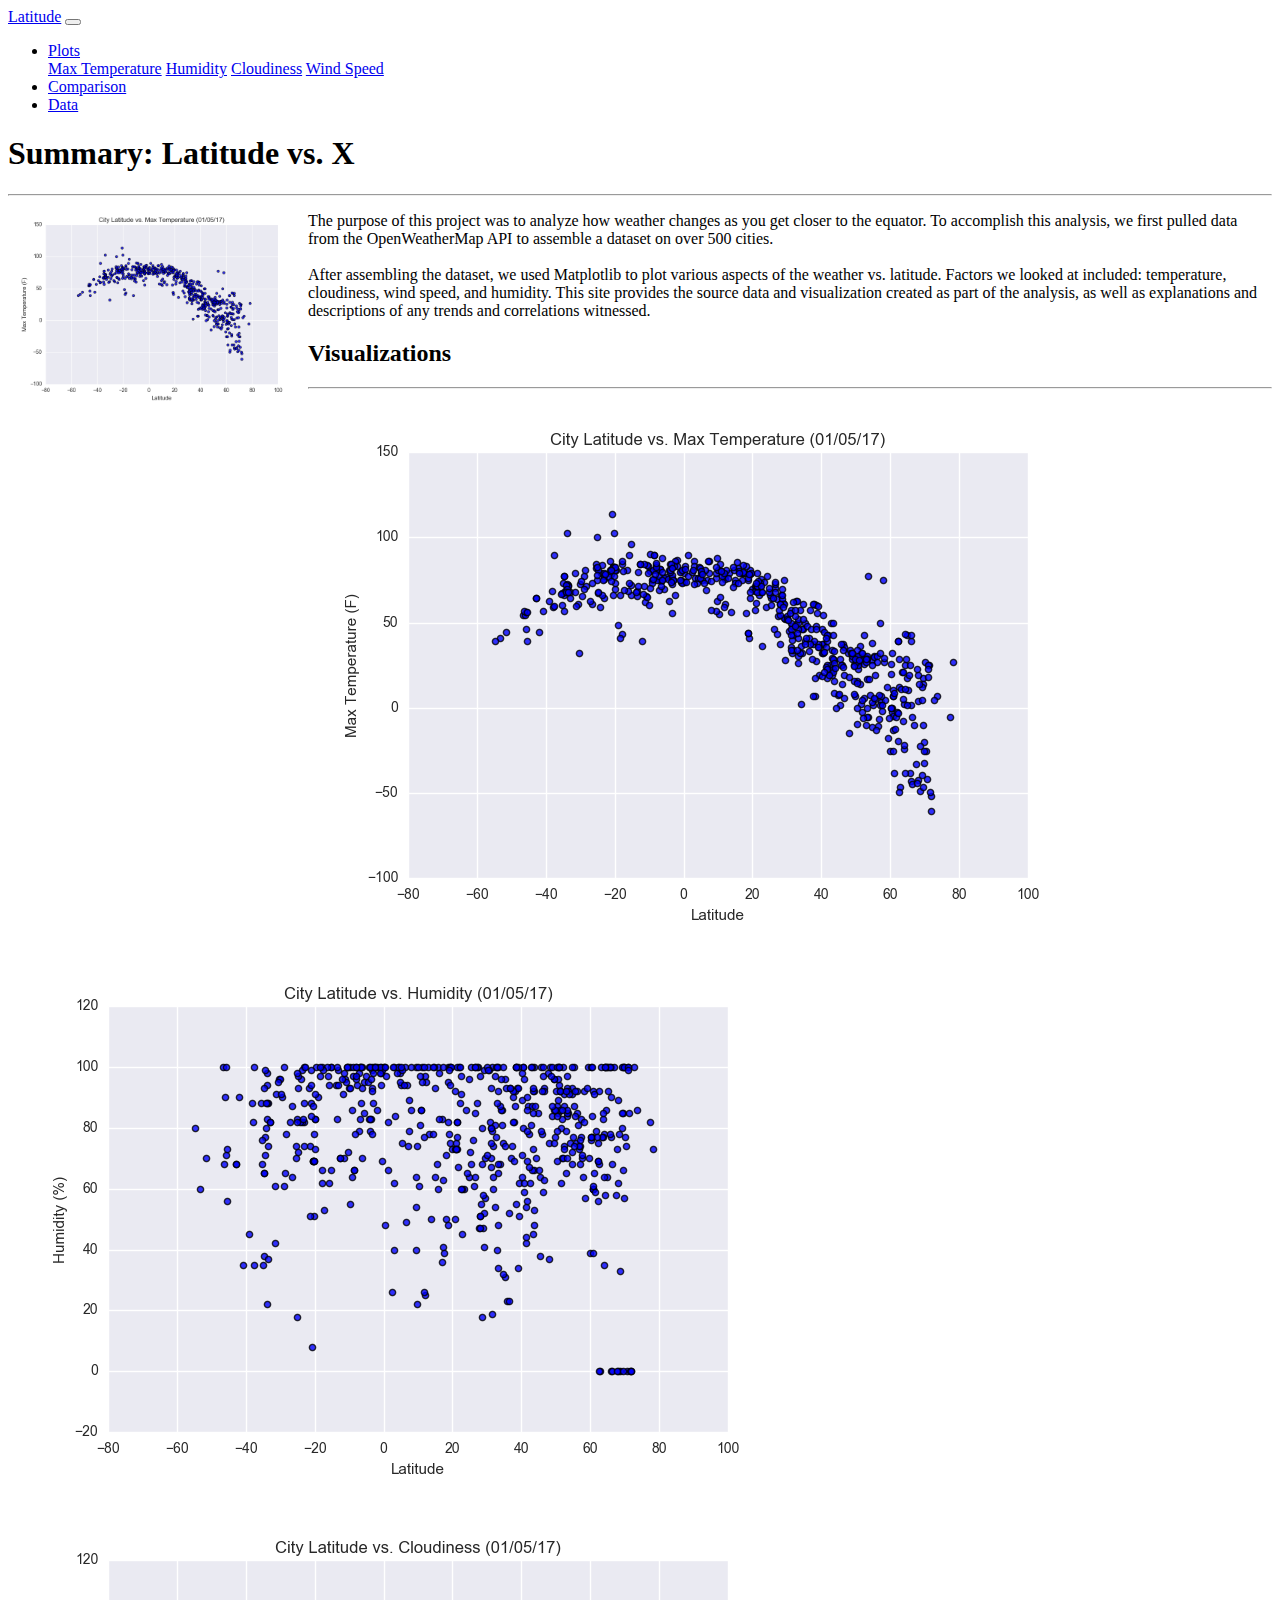
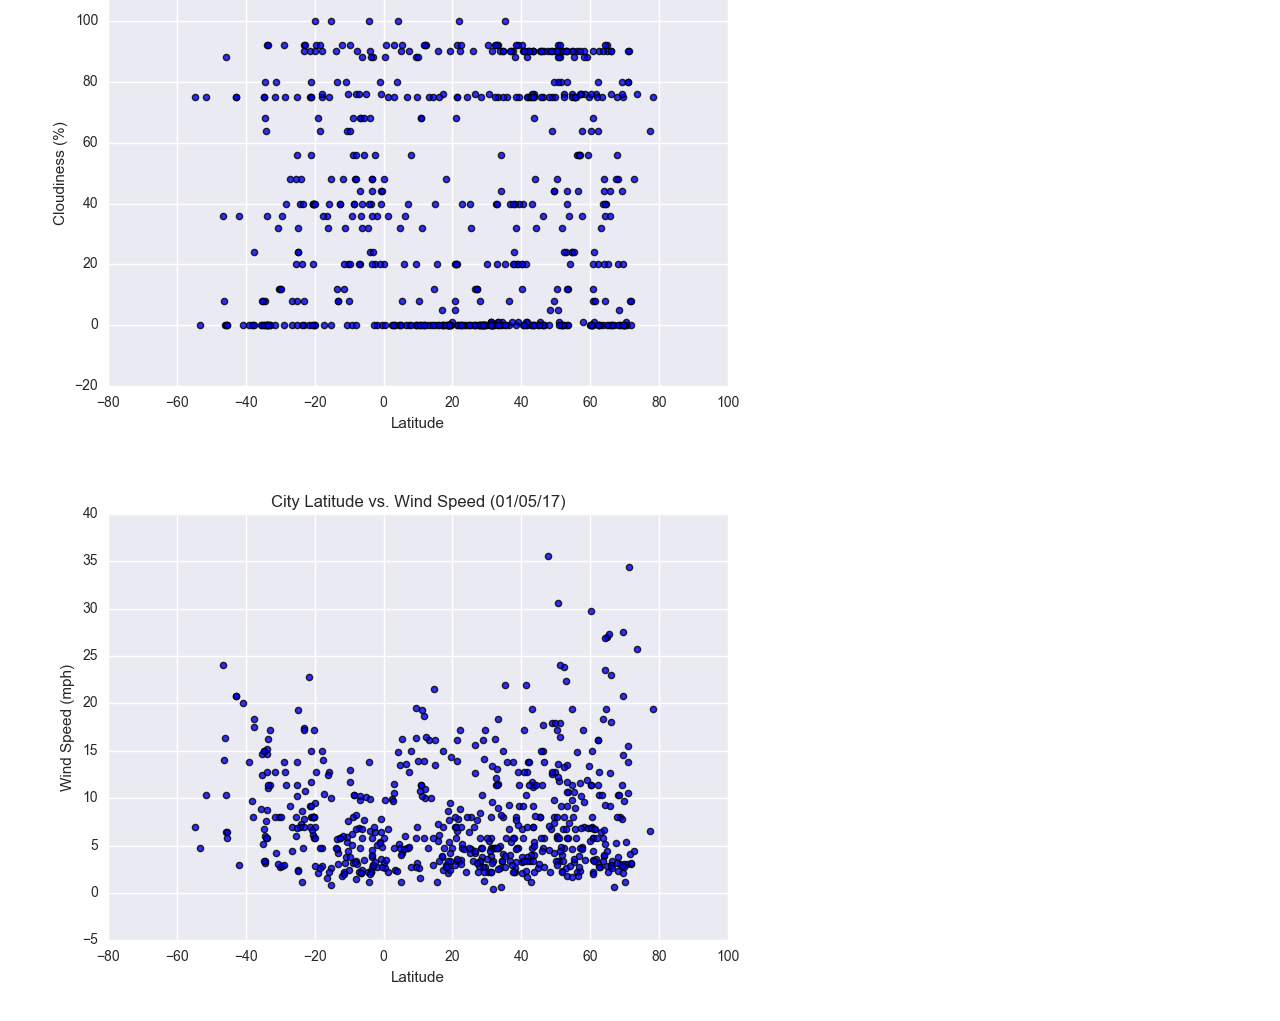
==== WebVisualizations/index.html @ 3ce0e2e8 "<added figs>" ====
<!DOCTYPE html>
<html lang="en">

<head>
    <meta charset="UTF-8">
    <meta name="viewport" content="width=device-width, initial-scale=1, shrink-to-fit=no">
    <title>Web Design Challenge</title>

    <link rel="stylesheet" href="https://cdn.jsdelivr.net/npm/bootstrap@4.5.3/dist/css/bootstrap.min.css" integrity="sha384-TX8t27EcRE3e/ihU7zmQxVncDAy5uIKz4rEkgIXeMed4M0jlfIDPvg6uqKI2xXr2" crossorigin="anonymous">
    <link rel="stylesheet" href="style.css">

      

</head>

<body>
    <nav class="navbar navbar-expand-lg navbar-light" style="background-color: white;">
      <div class="container"> 
        <a class="navbar-brand text-white" href="index.html">Latitude</a>
         <button class="navbar-toggler" type="button" data-toggle="collapse" 
         data-target="#navbarNavDropdown" 
          aria-controls="navbarNavDropdown" aria-expanded="false" 
          aria-label="Toggle navigation">
          <span class="navbar-toggler-icon"></span>
      </div>
         </button>
            
         <div class="collapse navbar-collapse" id="navbarNavDropdown">
            <ul class="navbar-nav ml-auto">
                 
                <li class="nav-item dropdown">
                   
                  <a class="nav-link dropdown-toggle" href="#" 
                  id="navbarDropdownMenuLink" role="button" 
                  data-toggle="dropdown" aria-haspopup="true" 
                  aria-expanded="false"> 
                  Plots
                  </a>
                   
                  <div class="dropdown-menu" aria-labelledby="navbarDropdownMenuLink">
                      <a class="dropdown-item" href="maxtemp.html">Max Temperature</a>
                      <a class="dropdown-item" href="humidity.html">Humidity</a>
                      <a class="dropdown-item" href="cloudiness.html">Cloudiness</a>
                      <a class="dropdown-item" href="windspeed.html">Wind Speed</a>
                  </div>
                </li>

                <li class="nav-item">
                  <a class="nav-link" href="comparison.html">Comparison</a>
                </li>
                <li class="nav-item">
                  <a class="nav-link" href="data.html">Data</a>
                </li>
           
            </ul>
          </div>
    </nav>

          <div class="container-fluid">
            <div class="row" style="background-color: white;">
                <div class="col-sm-12 col-md-8">
                  <h1><b>Summary: Latitude vs. X</b></h1>
                    <hr>
                    <a href="">
                        <img src="assets/images/Fig1.png" width=300 px; Align="left">
                    </a>
                        <p>The purpose of this project was to analyze how weather changes as you get closer to the equator.
                        To accomplish this analysis, we first pulled data from the OpenWeatherMap API to assemble a dataset
                        on over 500
                        cities. <br><br>
                        After assembling the dataset, we used Matplotlib to plot various aspects of the weather vs.
                        latitude. Factors we looked
                        at included: temperature, cloudiness, wind speed, and humidity. This site provides the source data
                        and visualization created as
                        part of the analysis, as well as explanations and descriptions of any trends and correlations
                        witnessed.
                        </p>
                </div>
    
    
                <div class="col-sm-12 col-md-4 ">
                    <div class="row">
                        <div class="col-12">
                            <h2><b>Visualizations</b></h2>
                            <hr>
                        </div>
                    </div>
                    <div class="row">
                        <div class="col-6">
                            <a href="maxtemp.html">
                                <img src="assets/images/Fig1.png" class="img-fluid">
                            </a>
                            
                            <a href="humidity.html">
                                <img src="assets/images/Fig2.png" class="img-fluid">
                            </a>
                        </div>
                        
                        <div class="col-6">
    
                            <a href="cloudiness.html"> 
                                <img src="assets/images/Fig3.png" class="img-fluid">
                            </a>
                            <a href="windspeed.html">
                            <img src="assets/images/Fig4.png" class="img-fluid">
                            </a>
                        </div>
                    </div>
                </div>
            </div>
        </div>
    
        <script src="https://code.jquery.com/jquery-3.5.1.slim.min.js" integrity="sha384-DfXdz2htPH0lsSSs5nCTpuj/zy4C+OGpamoFVy38MVBnE+IbbVYUew+OrCXaRkfj" crossorigin="anonymous"></script>
        <script src="https://cdn.jsdelivr.net/npm/bootstrap@4.5.3/dist/js/bootstrap.bundle.min.js" integrity="sha384-ho+j7jyWK8fNQe+A12Hb8AhRq26LrZ/JpcUGGOn+Y7RsweNrtN/tE3MoK7ZeZDyx" crossorigin="anonymous"></script> 
    </body>    
</html>
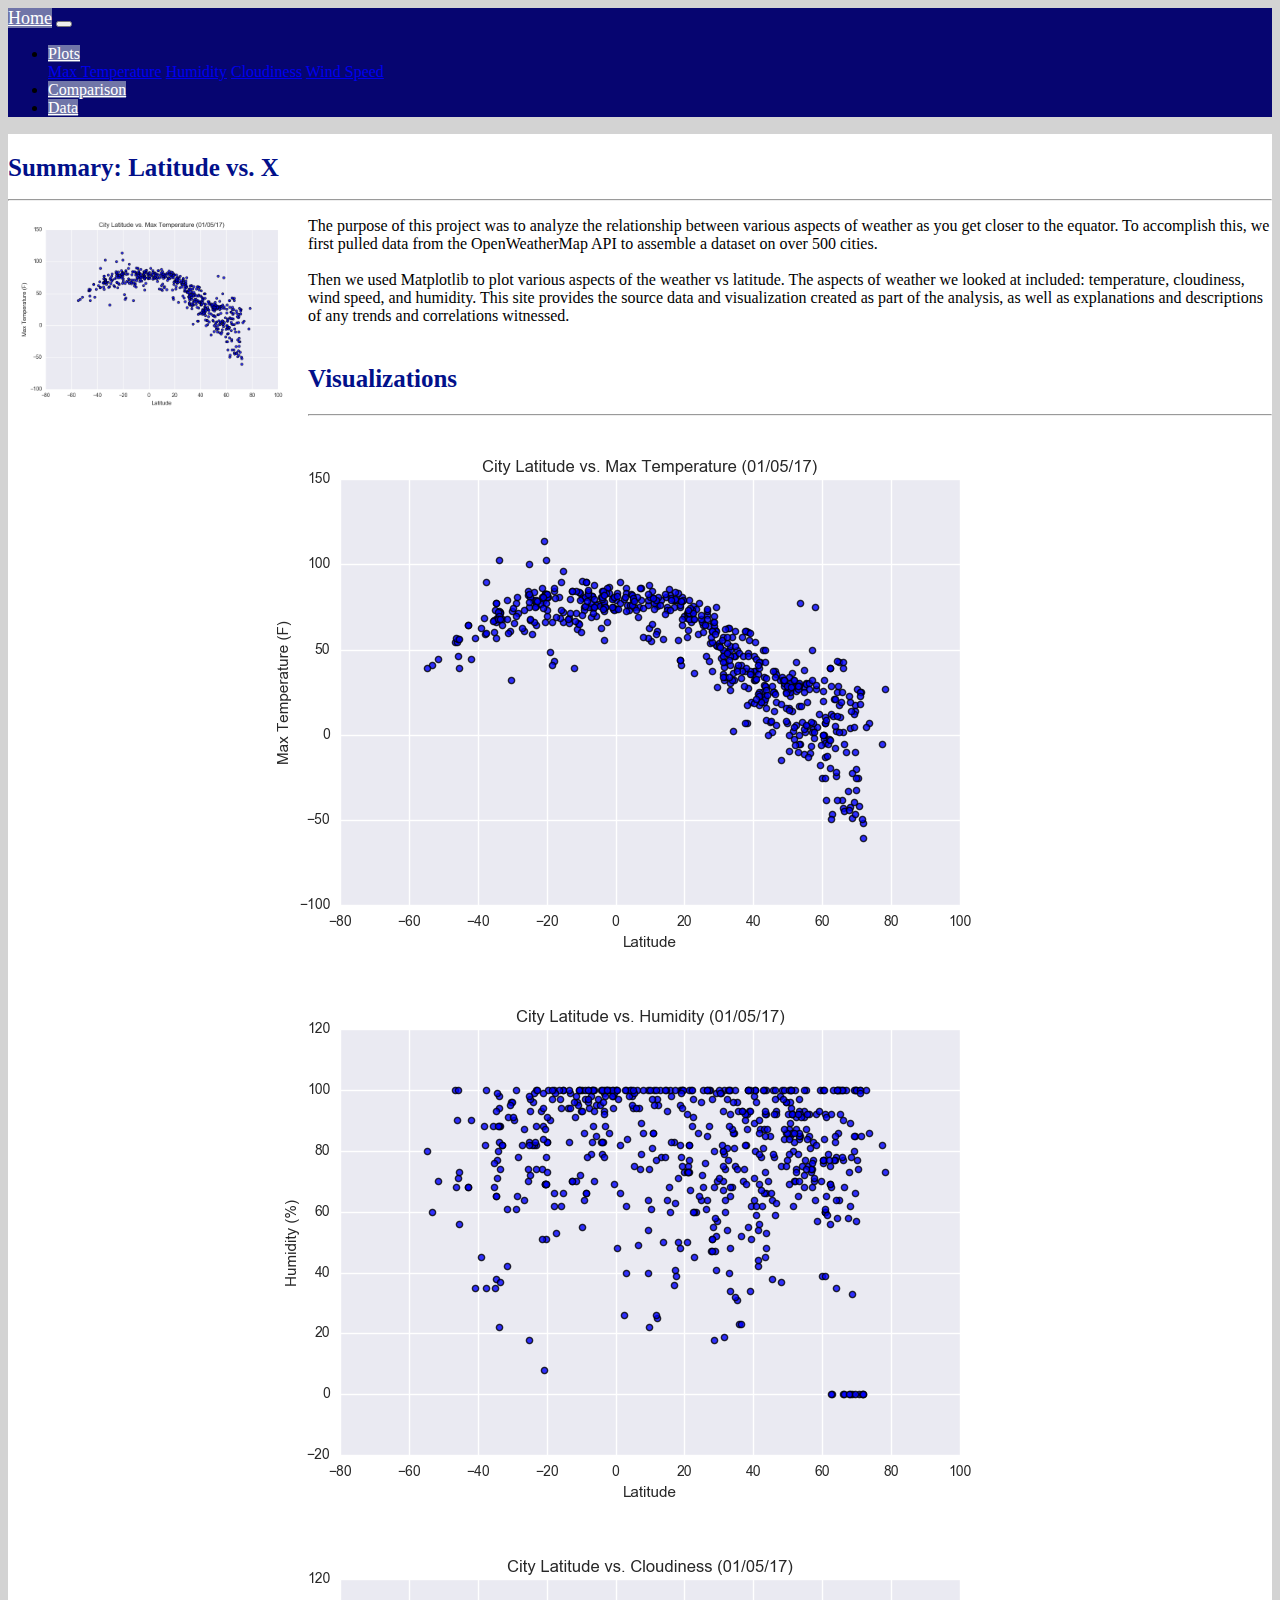
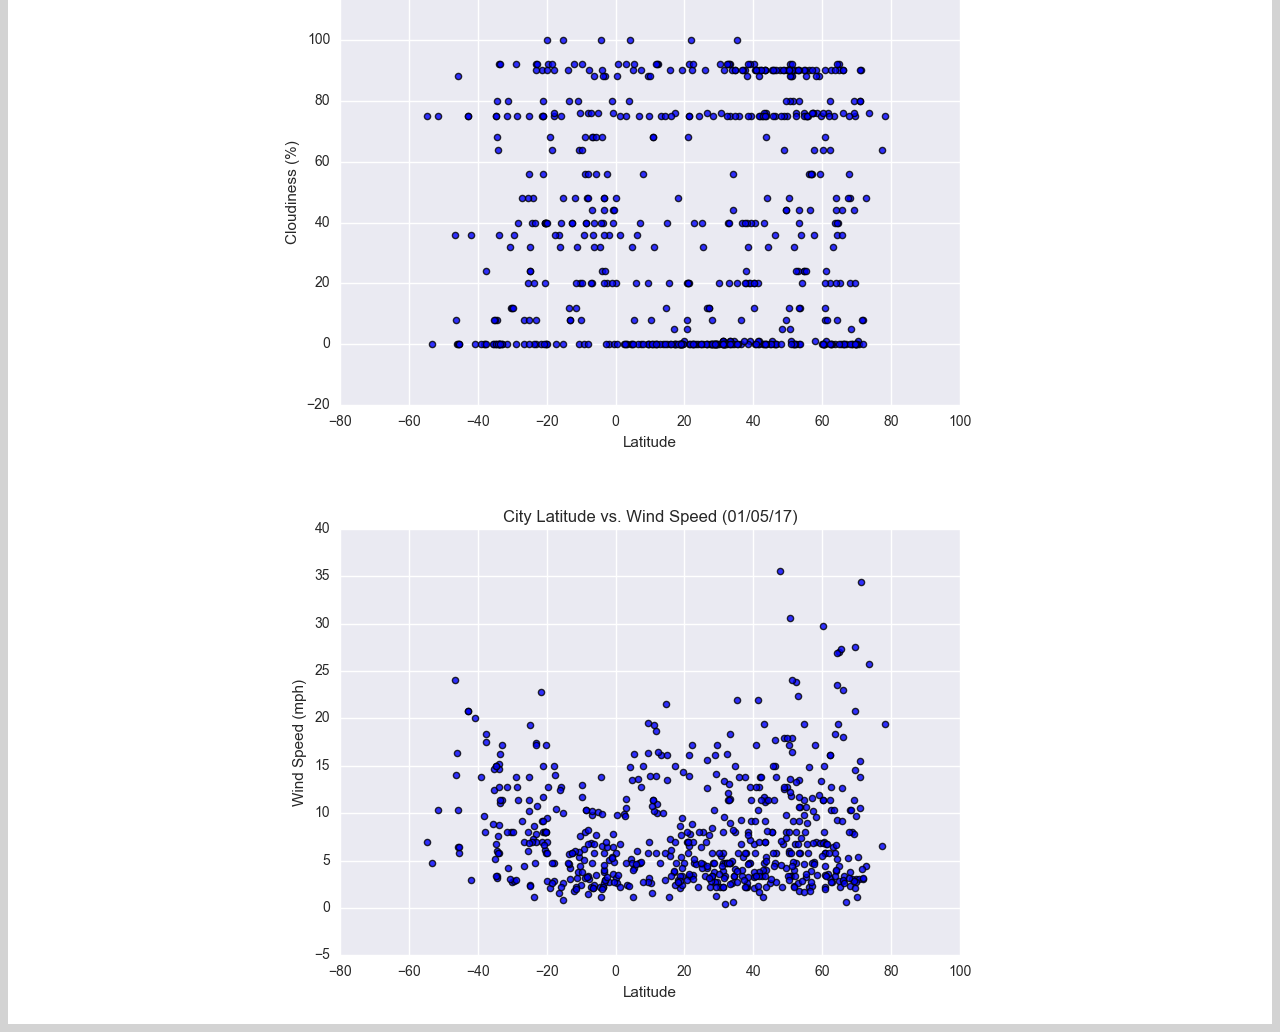
==== commit c4451850: "<created remaining pages, formatted, added figs>" ====
--- a/WebVisualizations/index.html
+++ b/WebVisualizations/index.html
@@ -14,9 +14,9 @@
 </head>
 
 <body>
-    <nav class="navbar navbar-expand-lg navbar-light" style="background-color: white;">
+    <nav class="navbar navbar-expand-lg navbar-light" style="background-color: rgb(6, 5, 112);">
       <div class="container"> 
-        <a class="navbar-brand text-white" href="index.html">Latitude</a>
+        <a class="navbar-brand text-white" href="index.html">Home</a>
          <button class="navbar-toggler" type="button" data-toggle="collapse" 
          data-target="#navbarNavDropdown" 
           aria-controls="navbarNavDropdown" aria-expanded="false" 
@@ -46,7 +46,7 @@
                 </li>
 
                 <li class="nav-item">
-                  <a class="nav-link" href="comparison.html">Comparison</a>
+                  <a class="nav-link" href="comparisons.html">Comparison</a>
                 </li>
                 <li class="nav-item">
                   <a class="nav-link" href="data.html">Data</a>
@@ -64,12 +64,12 @@
                     <a href="">
                         <img src="assets/images/Fig1.png" width=300 px; Align="left">
                     </a>
-                        <p>The purpose of this project was to analyze how weather changes as you get closer to the equator.
-                        To accomplish this analysis, we first pulled data from the OpenWeatherMap API to assemble a dataset
+                        <p>The purpose of this project was to analyze the relationship between various aspects of weather as you get closer to the equator.
+                        To accomplish this, we first pulled data from the OpenWeatherMap API to assemble a dataset
                         on over 500
                         cities. <br><br>
-                        After assembling the dataset, we used Matplotlib to plot various aspects of the weather vs.
-                        latitude. Factors we looked
+                        Then we used Matplotlib to plot various aspects of the weather vs
+                        latitude. The aspects of weather we looked
                         at included: temperature, cloudiness, wind speed, and humidity. This site provides the source data
                         and visualization created as
                         part of the analysis, as well as explanations and descriptions of any trends and correlations
--- a/WebVisualizations/style.css
+++ b/WebVisualizations/style.css
@@ -0,0 +1,55 @@
+.navbar-brand {
+    font-size: large;
+    background-color: #7075a8;
+    color: white;
+    font-weight: bolders;
+    padding-left: inherit;
+    padding-right: inherit;
+}
+
+.nav-link {
+    font-size: medium;
+    background-color: #7075a8;
+    color: white;
+
+}
+
+body {
+    background: lightgray!important;
+}
+
+h1, h2  {
+    font-size: 25px;
+    column-span: 4;
+    color: #02108a;
+    padding-top: 20px;
+    font-weight: bold;
+}
+
+
+img {
+    display: block;
+    margin-left: auto;
+    margin-right: auto;
+  }
+
+  @media (max-width: 700px) {
+    .navbar {
+        background: #02108a!important;
+    }
+    
+    .navbar-brand {
+    background-color: #02108a;
+        font-weight: bold;
+    }
+
+    .expand img {
+        width: 470px;
+        height:350px;
+    }
+
+    .crop img {
+        width: 470px;
+        height: 350px;
+    }
+}